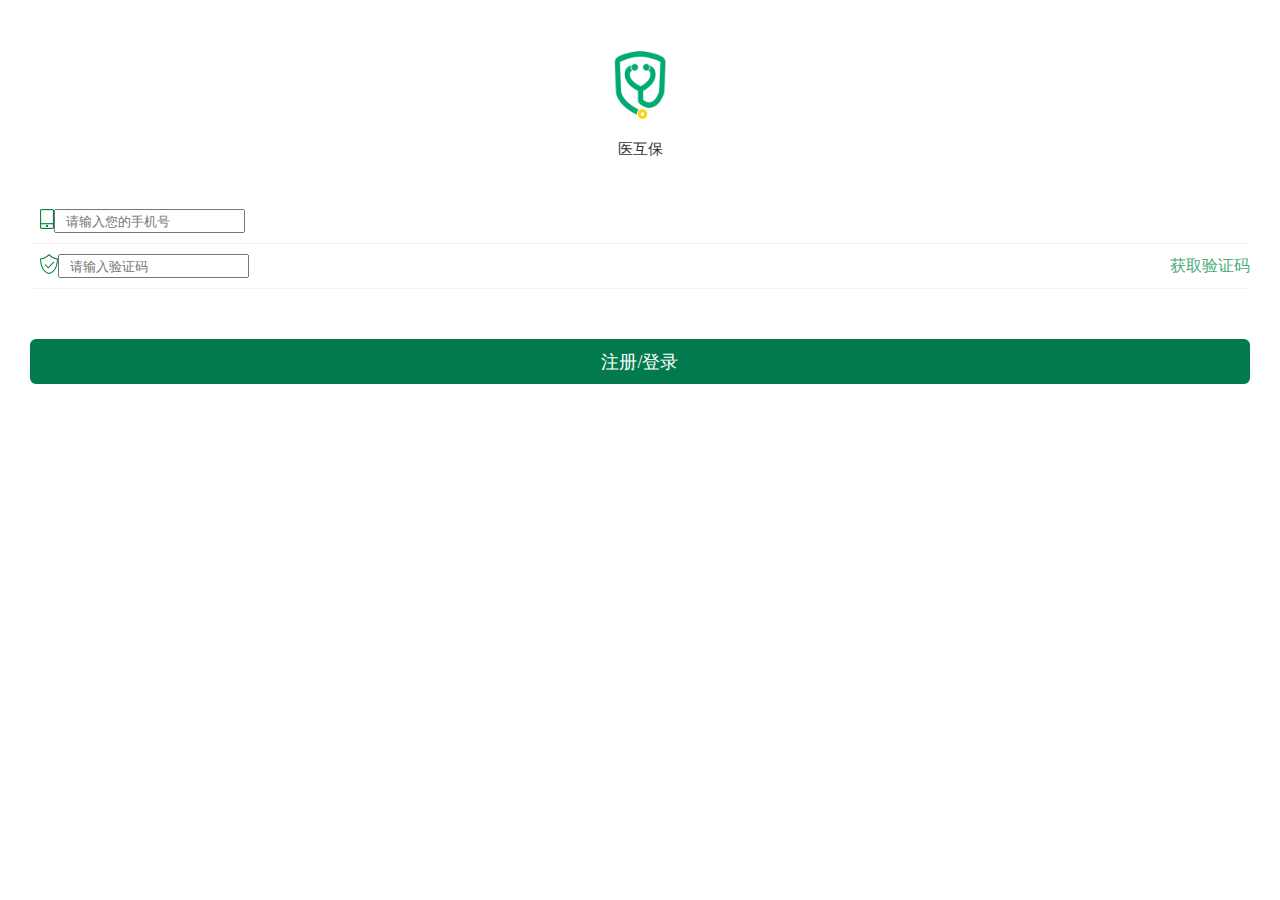
==== identity.html @ 3442f4a0 "identity" ====
<!DOCTYPE html>
<html lang="en">
<head>
    <meta charset="UTF-8">
    <meta content="yes" name="apple-mobile-web-app-capable">
    <meta content="yes" name="apple-touch-fullscreen">
    <meta content="telephone=no,email=no" name="format-detection">
    <meta name="viewport" content="width=device-width, initial-scale=1, maximum-scale=1">
    <title>身份绑定</title>
    <link rel="stylesheet" href="common.css">
</head>
<body class="identity">
    <div class="identity-warp">
    	<img src="img/identity-touxiang.png" alt="" class="header-img">
    	<p class="header-title">医互保</p>
    	<div class="your-phone">
    		<span class="phone-icon"><img src="img/shouji.png" alt=""></span>
    		<input type="text" placeholder="请输入您的手机号">
    	</div>
    	<div class="your-encode">
    		<span class="encode-icon"><img src="img/yanzhengma.png" alt=""></span>
    		<input type="text" placeholder="请输入验证码">
    		<span class="get-encode">获取验证码</span>
    	</div>
    	<div class="login-btn">注册/登录</div>
    </div>
</body>
</html>
---- common.css ----
*{
    margin: 0;
    padding: 0;
}
html{
    -webkit-tap-highlight-color:transparent;
    background: #f5f5f5;
}
input,select{
    outline: none;
}
.identity {
	height: 100vh;
	background: #fff;
}
.identity-warp {
	margin: 0 30px;
	padding-top: 40px;
}
.identity-warp .header-img{
	display: block;
	height: 90px;
	margin: 0 auto;
}
.identity-warp .header-title{
	margin-top: 10px;
	margin-bottom: 40px;
	text-align: center;
	font-size: 15px;
	color: #333333;
}
.identity-warp .your-phone,
.identity-warp .your-encode{
	display: flex;
    align-items: center;
	padding: 10px;
	border-bottom: 1px solid #f4f4f4;
}
.your-phone .phone-icon img,
.your-encode .encode-icon img{
	height: 20px;
}
.your-phone input,
.your-encode input {
	height: 20px;
	padding-left: 10px;
}
.your-encode {
	position: relative;
}
.your-encode .get-encode{
	position: absolute;
    right: 0;
    color: #4cac77;
}
.identity-warp .login-btn {
	display: flex;
    justify-content: center;
    align-items: center;
	width: 100%;
	height: 45px;
	margin-top: 50px;
	background: #037a4d;
	font-size: 18px;
	color: #fff;
	border-radius: 6px;
}
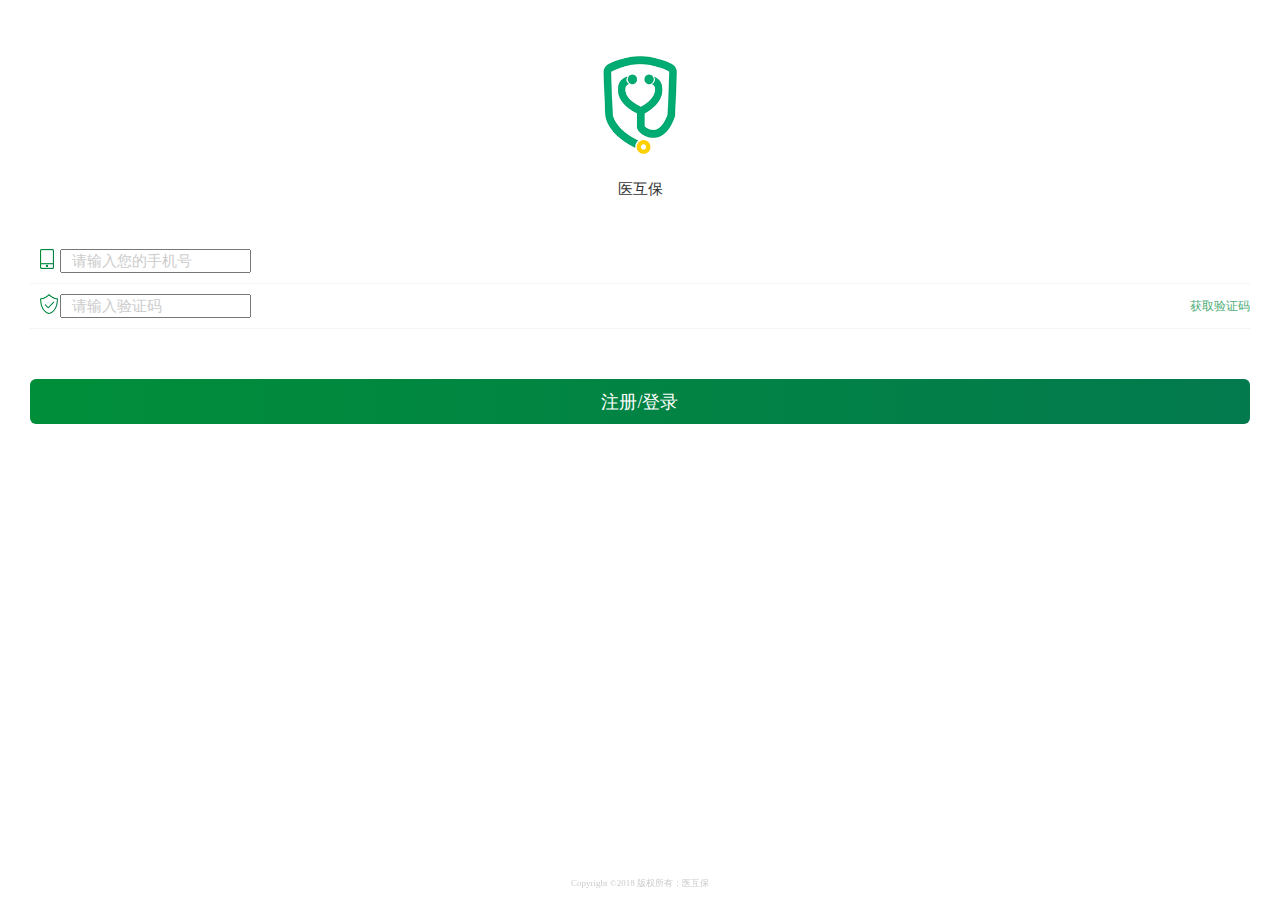
==== commit 94459467: "add" ====
--- a/identity.html
+++ b/identity.html
@@ -23,6 +23,7 @@
     		<span class="get-encode">获取验证码</span>
     	</div>
     	<div class="login-btn">注册/登录</div>
-    </div>
+	</div>
+			<p class="bottom-text">Copyright ©2018 版权所有：医互保</p>
 </body>
 </html>--- a/common.css
+++ b/common.css
@@ -6,6 +6,11 @@
     -webkit-tap-highlight-color:transparent;
     background: #f5f5f5;
 }
+input::-webkit-input-placeholder, textarea::-webkit-input-placeholder {   
+ /* WebKit browsers */   
+color: #ccc; 
+	font-size: 15px;
+}   
 input,select{
     outline: none;
 }
@@ -19,7 +24,7 @@
 }
 .identity-warp .header-img{
 	display: block;
-	height: 90px;
+	width: 130px;
 	margin: 0 auto;
 }
 .identity-warp .header-title{
@@ -48,10 +53,15 @@
 .your-encode {
 	position: relative;
 }
+.encode-icon,.phone-icon{
+	display: inline-block;
+	width: 20px;
+}
 .your-encode .get-encode{
 	position: absolute;
     right: 0;
-    color: #4cac77;
+	color: #4cac77;
+	font-size: 12px;
 }
 .identity-warp .login-btn {
 	display: flex;
@@ -60,8 +70,257 @@
 	width: 100%;
 	height: 45px;
 	margin-top: 50px;
-	background: #037a4d;
+	background:-webkit-linear-gradient(left,#008e39, #037a4e);
 	font-size: 18px;
 	color: #fff;
 	border-radius: 6px;
 }
+.protection-tab-warp {
+	width: 100%;
+    height: 40px;
+    background: #fff;
+    line-height: 40px;
+	border-bottom: 1px solid #ebebeb;
+	display: flex;
+}
+.protection-tab-warp .protection-tab{
+	display: inline-block;
+	text-align: center;
+	font-size: 17px;
+	color: #333;
+	flex: 1;
+    box-sizing: border-box;
+    margin: 0 25px;
+}
+.protection-tab-warp .protection-tab.action{
+	border-bottom: 2px solid #05aa72;
+}
+.protection-warp {
+	display: none;
+	width: 100%;
+	overflow: hidden;
+}
+.protection > div.action{
+	display: block;
+}
+.list-na {
+	margin: 118px auto;
+    width: 160px;
+    text-align: center;
+}
+.list-na img{
+	width: 100%;
+}
+.list-na .na-title {
+	margin: 20px 0 15px;
+	font-size: 18px;
+	font-weight: bold;
+	color: #333;
+}
+.list-na p {
+	font-size: 15px;
+	line-height: 1.667;
+	color: #333;
+}
+
+
+.protection-list li{
+	padding: 15px 15px 0;
+	background: #fff;
+	margin-bottom: 10px;
+}
+.protection-list li h3 {
+	margin-bottom: 10px;
+	font-size: 18px;
+	color: #333;
+}
+.protection-list li > p > span {
+	font-size: 13px;
+	color: #666;
+	line-height: 1.385;
+}
+.protection-list .price{
+	color: #ff1b1b;
+}
+.protection-list .status {
+	width: 100vw;
+	height: 30px;
+	margin-top: 10px;
+	margin-left: -15px;
+	padding: 0 15px;
+	line-height: 30px;
+	border-top: 1px solid #ebebeb;
+	border-bottom: 1px solid #ebebeb;
+	color: #05aa72;
+}
+.protection-list .orders-btn {
+	height: 45px;
+	padding: 8px 0;
+	box-sizing: border-box;
+	text-align: right;
+}
+.protection-list .orders-btn span {
+	display: inline-block;
+	width: 75px;
+	height: 26px;
+	font-size: 13px;
+	border-radius: 25px;
+	border: 1px solid #9c9c9c;
+	text-align: center;
+	line-height: 26px;
+	color:#3e4244;
+}
+.protection-list .orders-btn .detail,
+.protection-list .orders-btn .initiate{
+	color: #05aa72;
+	border-color: #05aa72;
+}
+
+.detail-header {
+	position: relative;
+	width: 100%;
+    height: 93px;
+    box-sizing: border-box;
+    background: #027f49;
+    color: #fff;
+    padding: 23px 35px;
+}
+.detail-header p {
+	font-size: 18px;
+	line-height: 1.389;
+}
+.detail-header div{
+	margin-top: 8px;
+	font-size: 14px;
+	line-height: 1.389;
+}
+.detail-header img{
+	position: absolute;
+	width: 42px;
+	top: 23px;
+	right: 46px;
+}
+.detail-center {
+	background: #fff;
+    margin-top: 10px;
+    padding: 15px;
+    font-size: 14px;
+    line-height: 1.389;
+    color: #666666;
+}
+.detail-center p {
+	margin-bottom: 5px;
+	color: #666;
+	font-size: 14px;
+}
+.detail-center p:last-child{
+	margin-bottom: 0;
+}
+.service-phone-warp {
+	background: #fff;
+    height: 55px;
+    margin-top: 10px;
+    line-height: 55px;
+    color: #333333;
+    padding: 0 29px 0 17px;
+    box-sizing: border-box;
+}
+.service-phone-warp .service-phone {
+	float: right;
+    color: #1c9c3f;
+}
+.service-btn {
+	display: flex;
+    justify-content: center;
+    align-items: center;
+	width: calc(100vw - 56px);
+	height: 45px;
+	margin: 0 auto;
+	margin-top: 50px;
+	background: #037a4d;
+	font-size: 18px;
+	color: #fff;
+	border-radius: 4px;
+}
+
+
+
+
+
+
+
+
+
+.tips{
+    background:#fc1b1b;
+    color:#fff;
+    display: inline-block;
+    width: 20px;
+    height: 20px;
+    border-radius: 50%;
+    margin-left: auto;
+    text-align: center
+}
+.personal .head{
+    background: #fff;
+    display: flex;
+    padding: 20px 27px;
+    box-sizing: border-box;
+    align-items: center;
+}
+.personal .head .img{
+    flex:1;
+    margin-right: 20px;
+}
+.personal .head .img img{
+    width: 100%;
+}
+.personal .head .text{
+    margin-top: 5px;
+    flex:5;
+}
+.personal .head .text p:first-child{
+    color:#333333;
+    font-size:16px;
+}
+.personal .head .text p:last-child{
+    color:#666666;
+    font-size:14px;
+    margin-top: 5px;
+}
+.personal .con{
+    background: #fff;
+    margin-top: 10px;
+}
+.personal .con .item:first-child{
+    border-bottom: 1px solid #ddd;
+}
+.personal .con .item{
+    padding: 17px 15px 17px 33px;
+    display: flex;
+    align-items: center;
+    font-size: 15px;
+    color:#333;
+}
+.personal .con .item .logo{
+    width: 20px;
+    margin-right: 12px;
+}
+.personal .con .item .arrow{
+    margin-left: auto;
+}
+.personal .con .item .arrow img{
+	width: 15px;
+	margin-top: 2px;
+    margin-left: 5px;
+    float: right;
+}
+.bottom-text{
+	position: fixed;
+	color: #ccc;
+	font-size: 9px;
+	bottom: 10px;
+	left: 0;
+    right: 0;
+    text-align: center;
+}
